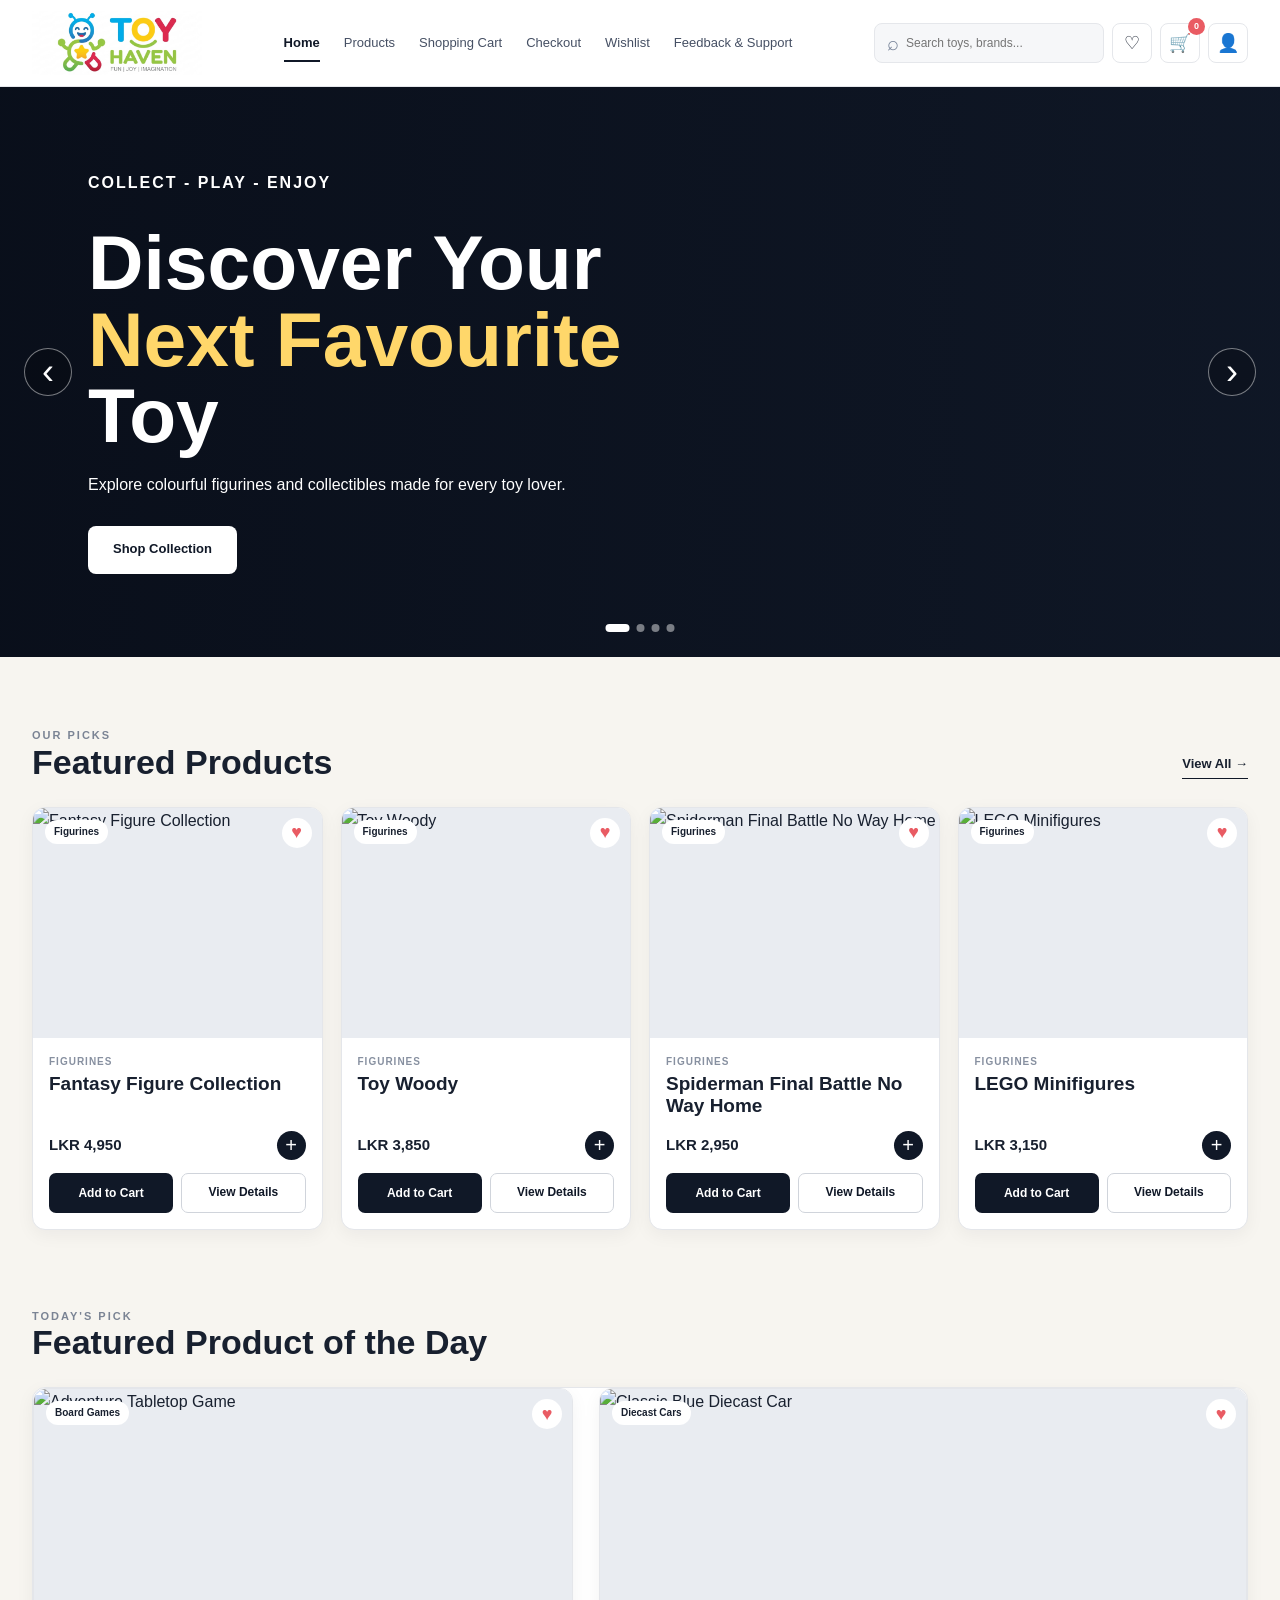
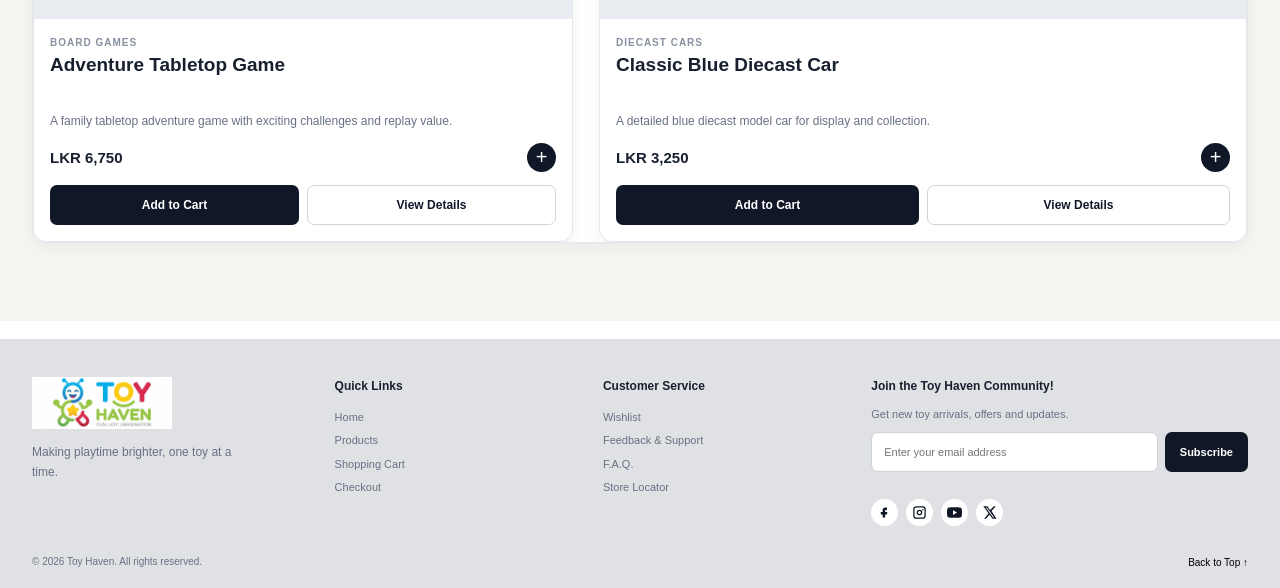
==== index.html @ ca51f2b0 "Add files via upload" ====
<!DOCTYPE html>
<html lang="en">
<head>
    <meta charset="UTF-8">
    <meta name="viewport" content="width=device-width, initial-scale=1.0">
    <meta name="description" content="Toy Haven is an online toy shop for figurines, toys, board games and diecast model cars.">
    <title>Toy Haven - Home</title>
    <link rel="stylesheet" href="CSS/web.css">
</head>
<body>
    <header class="navbar">
        <section class="nav-container">
            <a href="index.html" class="logo" aria-label="Toy Haven Home">
                <img src="Image/Logo.png" alt="Toy Haven logo">
            </a>

            <nav class="nav-menu" id="navMenu" aria-label="Main navigation">
                <a href="index.html" class="active">Home</a>
                <a href="html/products.html">Products</a>
                <a href="html/cart.html">Shopping Cart</a>
                <a href="html/checkout.html">Checkout</a>
                <a href="html/wishlist.html">Wishlist</a>
                <a href="html/feedback.html">Feedback &amp; Support</a>
            </nav>

            <section class="nav-actions">
                <section class="search-box">
                    <span class="search-icon" aria-hidden="true">&#8981;</span>
                    <input type="search" id="siteSearch" placeholder="Search toys, brands..." aria-label="Search toys">
                </section>

                <a href="html/wishlist.html" class="icon-button" aria-label="Wishlist">&#9825;</a>

                <a href="html/cart.html" class="icon-button cart-button" aria-label="Shopping Cart">
                    <span aria-hidden="true">&#128722;</span>
                    <span class="cart-badge" id="cartBadge">0</span>
                </a>

                <button class="icon-button user-button" type="button" aria-label="Login">
                    <span aria-hidden="true">&#128100;</span>
                </button>
            </section>

            <button class="hamburger" id="hamburger" type="button" aria-label="Open navigation menu" aria-expanded="false">
                <span></span>
                <span></span>
                <span></span>
            </button>
        </section>
    </header>

    <main>
        <section class="hero" id="hero" aria-label="Toy Haven promotional banners">
            <section class="hero-slide active-slide" style="background-image: url('https://images.unsplash.com/photo-1722498256995-fcc480892dfd?auto=format&fit=crop&w=1800&q=85');">
                <section class="hero-overlay"></section>
                <section class="hero-content">
                    <p class="eyebrow">COLLECT - PLAY - ENJOY</p>
                    <h1>Discover Your <br><span>Next Favourite</span> Toy</h1>
                    <p>Explore colourful figurines and collectibles made for every toy lover.</p>
                    <a href="html/products.html" class="hero-button">Shop Collection</a>
                </section>
            </section>

            <section class="hero-slide" style="background-image: url('https://images.unsplash.com/photo-1676651471150-0e3a5f8de05e?auto=format&fit=crop&w=1800&q=85');">
                <section class="hero-overlay"></section>
                <section class="hero-content">
                    <p class="eyebrow">GAME NIGHT IS ON</p>
                    <h1>Bring Everyone <br><span>To The Table</span></h1>
                    <p>Find board games for family evenings, friends and unforgettable challenges.</p>
                    <a href="html/products.html" class="hero-button">Explore Games</a>
                </section>
            </section>

            <section class="hero-slide" style="background-image: url('https://images.unsplash.com/photo-1579175374145-5760e2046318?auto=format&fit=crop&w=1800&q=85');">
                <section class="hero-overlay"></section>
                <section class="hero-content">
                    <p class="eyebrow">COLLECTOR'S CORNER</p>
                    <h1>Small Cars. <br><span>Big Passion.</span></h1>
                    <p>Discover detailed diecast cars and models for your collection.</p>
                    <a href="html/products.html" class="hero-button">View Diecast</a>
                </section>
            </section>

            <section class="hero-slide" style="background-image: url('https://m.media-amazon.com/images/I/91TQYy0uhdL._AC_UF894,1000_QL80_.jpg');">
                <section class="hero-overlay"></section>
                <section class="hero-content">
                    <p class="eyebrow">FUN FOR EVERYONE</p>
                    <h1>Play More. <br><span>Smile More.</span></h1>
                    <p>From playful characters to exciting collectibles, there is something for everyone.</p>
                    <a href="html/products.html" class="hero-button">Start Shopping</a>
                </section>
            </section>

            <button class="slider-arrow prev" id="prevSlide" type="button" aria-label="Previous banner">&lsaquo;</button>
            <button class="slider-arrow next" id="nextSlide" type="button" aria-label="Next banner">&rsaquo;</button>

            <section class="slider-dots" aria-label="Choose promotional banner">
                <button class="dot active-dot" type="button" data-slide="0" aria-label="Banner 1"></button>
                <button class="dot" type="button" data-slide="1" aria-label="Banner 2"></button>
                <button class="dot" type="button" data-slide="2" aria-label="Banner 3"></button>
                <button class="dot" type="button" data-slide="3" aria-label="Banner 4"></button>
            </section>
        </section>

        <section class="featured-section">
            <section class="section-heading">
                <section>
                    <p class="section-label">OUR PICKS</p>
                    <h2>Featured Products</h2>
                </section>
                <a href="html/products.html" class="view-all">View All &rarr;</a>
            </section>

            <section class="product-grid" id="featuredProducts" aria-label="Featured products"></section>
        </section>

        <section class="featured-section featured-day-section">
            <section class="section-heading">
                <section>
                    <p class="section-label">TODAY'S PICK</p>
                    <h2>Featured Product of the Day</h2>
                </section>
            </section>

            <article class="featured-day" id="featuredProductOfDay"></article>
        </section>
    </main>

    <footer class="footer">
        <section class="footer-main">
            <section class="footer-brand">
                <a href="index.html" class="logo footer-logo" aria-label="Toy Haven Home">
                    <img src="Image/Logo.png" alt="Toy Haven logo">
                </a>
                <p>Making playtime brighter, one toy at a time.</p>
            </section>

            <section class="footer-column">
                <h3>Quick Links</h3>
                <a href="index.html">Home</a>
                <a href="html/products.html">Products</a>
                <a href="html/cart.html">Shopping Cart</a>
                <a href="html/checkout.html">Checkout</a>
            </section>

            <section class="footer-column">
                <h3>Customer Service</h3>
                <a href="html/wishlist.html">Wishlist</a>
                <a href="html/feedback.html">Feedback &amp; Support</a>
                <a href="html/feedback.html#faq">F.A.Q.</a>
                <a href="html/feedback.html">Store Locator</a>
            </section>

            <section class="newsletter">
                <h3>Join the Toy Haven Community!</h3>
                <p>Get new toy arrivals, offers and updates.</p>
                <form id="newsletterForm">
                    <label for="newsletterEmail" class="sr-only">Email Address</label>
                    <input type="email" id="newsletterEmail" placeholder="Enter your email address" required>
                    <button type="submit">Subscribe</button>
                </form>
                <p id="newsletterMessage" class="newsletter-message"></p>
                <section class="socials" aria-label="Social media links">
    <a href="https://www.facebook.com/" target="_blank" rel="noopener noreferrer" aria-label="Facebook">
        <svg viewBox="0 0 24 24" aria-hidden="true"><path d="M13.5 8H16V4h-2.5C10.46 4 9 5.62 9 8.64V11H6v4h3v5h4v-5h3l.5-4H13v-2.1c0-.63.17-.9.5-.9Z"/></svg>
    </a>
    <a href="https://www.instagram.com/" target="_blank" rel="noopener noreferrer" aria-label="Instagram">
        <svg viewBox="0 0 24 24" aria-hidden="true"><path d="M7 2h10a5 5 0 0 1 5 5v10a5 5 0 0 1-5 5H7a5 5 0 0 1-5-5V7a5 5 0 0 1 5-5Zm0 2a3 3 0 0 0-3 3v10a3 3 0 0 0 3 3h10a3 3 0 0 0 3-3V7a3 3 0 0 0-3-3H7Zm5 3.5A4.5 4.5 0 1 1 7.5 12 4.5 4.5 0 0 1 12 7.5Zm0 2A2.5 2.5 0 1 0 14.5 12 2.5 2.5 0 0 0 12 9.5ZM17.5 6.25a1.25 1.25 0 1 1-1.25 1.25 1.25 1.25 0 0 1 1.25-1.25Z"/></svg>
    </a>
    <a href="https://www.youtube.com/" target="_blank" rel="noopener noreferrer" aria-label="YouTube">
        <svg viewBox="0 0 24 24" aria-hidden="true"><path d="M23.5 6.2a3 3 0 0 0-2.1-2.1C19.5 3.6 12 3.6 12 3.6s-7.5 0-9.4.5A3 3 0 0 0 .5 6.2 31 31 0 0 0 0 12a31 31 0 0 0 .5 5.8 3 3 0 0 0 2.1 2.1c1.9.5 9.4.5 9.4.5s7.5 0 9.4-.5a3 3 0 0 0 2.1-2.1A31 31 0 0 0 24 12a31 31 0 0 0-.5-5.8ZM9.6 15.8V8.2l6.4 3.8-6.4 3.8Z"/></svg>
    </a>
    <a href="https://x.com/" target="_blank" rel="noopener noreferrer" aria-label="X">
        <svg viewBox="0 0 24 24" aria-hidden="true"><path d="M18.9 2H22l-6.77 7.74L23.2 22h-6.25l-4.9-6.42L6.43 22H3.3l7.24-8.28L2.2 2h6.4l4.43 5.86L18.9 2Zm-1.1 17.8h1.73L7.74 4.08H5.88L17.8 19.8Z"/></svg>
    </a>
</section>
            </section>
        </section>

        <section class="footer-bottom">
            <p>&copy; 2026 Toy Haven. All rights reserved.</p>
            <button id="backToTop" type="button">Back to Top &uarr;</button>
        </section>
    </footer>

    <script src="JS/web.js"></script>
</body>
</html>
---- CSS/web.css ----
/*Basic Settings*/

* {
    margin: 0;
    padding: 0;
    box-sizing: border-box;
}

html {
    scroll-behavior: smooth;
}

body {
    font-family: Arial, Helvetica, sans-serif;
    color: #18202f;
    background: #f7f5f0;
    line-height: 1.6;
}

a {
    text-decoration: none;
    color: inherit;
}

button,
input,
textarea,
select {
    font-family: inherit;
}

button {
    cursor: pointer;
}

img {
    max-width: 100%;
}

[hidden] {
    display: none !important;
}

/* Navigation */

.navbar {
    position: sticky;
    top: 0;
    z-index: 1000;
    background: white;
    border-bottom: 1px solid #e5e7eb;
}

.nav-container {
    max-width: 1380px;
    min-height: 86px;
    margin: auto;
    padding: 0 32px;
    display: flex;
    align-items: center;
    gap: 28px;
}

/* Logo  */

.logo {
    width: 170px;
    height: 64px;
    border: none;
    border-radius: 0;
    display: flex;
    justify-content: center;
    align-items: center;
    flex-shrink: 0;
    overflow: hidden;
    background: white;
    transition: 0.3s;
}

.logo:hover {
    transform: scale(1.05);
}

.logo img {
    width: 160%;
    height: 160%;
    object-fit: contain;
    transform: scale(1.18);
}

/* Navigation menu */

.nav-menu {
    display: flex;
    align-items: center;
    justify-content: center;
    gap: 24px;
    flex: 1;
}

.nav-menu a {
    position: relative;
    font-size: 13px;
    color: #465064;
    padding: 31px 0;
    white-space: nowrap;
}

.nav-menu a::after {
    content: "";
    position: absolute;
    left: 0;
    right: 0;
    bottom: 22px;
    height: 2px;
    background: #101827;
    transform: scaleX(0);
    transition: 0.25s;
}

.nav-menu a:hover,
.nav-menu a.active {
    color: #101827;
    font-weight: bold;
}

.nav-menu a:hover::after,
.nav-menu a.active::after {
    transform: scaleX(1);
}

/* navigation actions*/

.nav-actions {
    display: flex;
    align-items: center;
    gap: 8px;
}

.search-box {
    width: 230px;
    height: 40px;
    display: flex;
    align-items: center;
    gap: 7px;
    padding: 0 12px;
    border: 1px solid #e5e7eb;
    border-radius: 8px;
    background: #f6f7f9;
}

.search-icon {
    font-size: 20px;
    color: #748096;
}

.search-box input {
    width: 100%;
    border: none;
    outline: none;
    background: transparent;
    font-size: 12px;
}

.icon-button {
    position: relative;
    width: 40px;
    height: 40px;
    border: 1px solid #e5e7eb;
    border-radius: 8px;
    background: white;
    display: grid;
    place-items: center;
    cursor: pointer;
    transition: 0.25s;
    font-size: 18px;
}

.icon-button:hover {
    background: #101827;
    color: white;
    transform: translateY(-2px);
}

.cart-badge {
    position: absolute;
    top: -6px;
    right: -6px;
    min-width: 17px;
    height: 17px;
    display: grid;
    place-items: center;
    border-radius: 50%;
    background: #e95b63;
    color: white;
    font-size: 9px;
    font-weight: bold;
}

/* hamburger */

.hamburger {
    display: none;
    border: none;
    background: transparent;
    width: 42px;
    height: 42px;
    cursor: pointer;
}

.hamburger span {
    display: block;
    width: 25px;
    height: 2px;
    background: #101827;
    margin: 5px auto;
    transition: 0.3s;
}

/* hero */

.hero {
    position: relative;
    height: 570px;
    overflow: hidden;
    background: #101827;
}

.hero-slide {
    position: absolute;
    inset: 0;
    background-size: cover;
    background-position: center;
    opacity: 0;
    visibility: hidden;
    transform: scale(1.04);
    transition: opacity 0.8s ease, transform 5s ease;
}

.hero-slide.active-slide {
    opacity: 1;
    visibility: visible;
    transform: scale(1);
}

.hero-overlay {
    position: absolute;
    inset: 0;
    background: linear-gradient(90deg, rgba(8, 13, 24, 0.82), rgba(8, 13, 24, 0.45), rgba(8, 13, 24, 0.10));
}

.hero-content {
    position: relative;
    z-index: 2;
    max-width: 1380px;
    height: 100%;
    margin: auto;
    padding: 90px 88px;
    display: flex;
    flex-direction: column;
    justify-content: center;
    align-items: flex-start;
    color: white;
}

.eyebrow {
    font-size: 12px;
    font-weight: bold;
    letter-spacing: 2px;
    margin-bottom: 10px;
}

.hero h1 {
    font-size: clamp(44px, 6vw, 78px);
    line-height: 1;
    max-width: 650px;
    margin-bottom: 18px;
}

.hero h1 span {
    color: #ffd76a;
}

.hero-content > p {
    max-width: 500px;
    font-size: 16px;
    margin-bottom: 28px;
}

.hero-button {
    display: inline-flex;
    align-items: center;
    justify-content: center;
    min-height: 48px;
    padding: 0 25px;
    border-radius: 8px;
    background: white;
    color: #101827;
    font-size: 13px;
    font-weight: bold;
    transition: 0.25s;
}

.hero-button:hover {
    background: #ffd76a;
    transform: translateY(-3px);
}

.slider-arrow {
    position: absolute;
    top: 50%;
    z-index: 5;
    transform: translateY(-50%);
    width: 48px;
    height: 48px;
    border: 1px solid rgba(255,255,255,0.45);
    border-radius: 50%;
    background: rgba(0,0,0,0.18);
    color: white;
    font-size: 36px;
    cursor: pointer;
    transition: 0.25s;
}

.slider-arrow:hover {
    background: white;
    color: #101827;
}

.slider-arrow.prev {
    left: 24px;
}

.slider-arrow.next {
    right: 24px;
}

.slider-dots {
    position: absolute;
    z-index: 6;
    bottom: 25px;
    left: 50%;
    transform: translateX(-50%);
    display: flex;
    gap: 7px;
}

.dot {
    width: 8px;
    height: 8px;
    border: none;
    border-radius: 50%;
    background: rgba(255,255,255,0.45);
    cursor: pointer;
    transition: 0.25s;
}

.dot.active-dot {
    width: 24px;
    border-radius: 10px;
    background: white;
}

/* Shared Sections */

.featured-section,
.page-main {
    max-width: 1380px;
    margin: auto;
    padding: 70px 32px 78px;
}

.section-heading,
.products-toolbar {
    display: flex;
    justify-content: space-between;
    align-items: end;
    gap: 18px;
    margin-bottom: 28px;
}

.section-label {
    font-size: 11px;
    font-weight: bold;
    letter-spacing: 2px;
    color: #7b8494;
    text-transform: uppercase;
}

.section-heading h2,
.page-heading h1 {
    font-size: 34px;
    line-height: 1;
}

.page-heading {
    margin-bottom: 28px;
}

.page-heading p:last-child {
    max-width: 650px;
    color: #687184;
    font-size: 14px;
    margin-top: 10px;
}

.view-all {
    font-size: 13px;
    font-weight: 600;
    border-bottom: 1px solid #101827;
    padding-bottom: 3px;
}

/* Product Boxes */

.product-grid {
    display: grid;
    grid-template-columns: repeat(4, 1fr);
    grid-auto-rows: 1fr;
    align-items: stretch;
    gap: 18px;
}

.product-card {
    background: white;
    border: 1px solid #e4e6ea;
    border-radius: 13px;
    overflow: hidden;
    box-shadow: 0 5px 18px rgba(16,24,39,0.05);
    transition: 0.25s;
    height: 100%;
    display: flex;
    flex-direction: column;
}

.product-card:hover {
    transform: translateY(-6px);
    box-shadow: 0 12px 35px rgba(16,24,39,0.10);
}

.product-image {
    position: relative;
    height: 230px;
    overflow: hidden;
    background: #e9ecf1;
}

.product-image img {
    width: 100%;
    height: 100%;
    object-fit: cover;
    display: block;
    transition: 0.45s;
}

.product-card:hover img {
    transform: scale(1.07);
}

.product-tag {
    position: absolute;
    top: 12px;
    left: 12px;
    padding: 4px 9px;
    border-radius: 20px;
    background: white;
    font-size: 10px;
    font-weight: bold;
}

.wishlist-card-button {
    position: absolute;
    top: 10px;
    right: 10px;
    width: 30px;
    height: 30px;
    border: none;
    border-radius: 50%;
    background: white;
    color: #e95b63;
    font-size: 18px;
}

.product-tag.new {
    background: #9ed7ef;
}

.product-tag.sale {
    background: #f4a7bb;
}

.product-info {
    padding: 16px;
    flex: 1;
    display: flex;
    flex-direction: column;
}

.product-category {
    font-size: 10px;
    color: #8790a0;
    text-transform: uppercase;
    letter-spacing: 1px;
    font-weight: bold;
}

.product-info h3 {
    font-size: 19px;
    line-height: 1.2;
    margin: 3px 0 12px;
    min-height: 46px;
}

.product-description {
    color: #687184;
    flex: 1;
    font-size: 12px;
    margin-bottom: 12px;
}

.product-bottom {
    display: flex;
    justify-content: space-between;
    align-items: center;
    margin-top: auto;
    margin-bottom: 13px;
}

.price {
    font-size: 15px;
    font-weight: bold;
}

.quick-add {
    width: 29px;
    height: 29px;
    border: none;
    border-radius: 50%;
    background: #101827;
    color: white;
    cursor: pointer;
    font-size: 20px;
    transition: 0.25s;
}

.quick-add:hover {
    background: #ffd76a;
    color: #101827;
    transform: rotate(90deg);
}

.shop-button,
.secondary-button {
    width: 100%;
    min-height: 40px;
    display: grid;
    place-items: center;
    border-radius: 7px;
    border: none;
    background: #101827;
    color: white;
    font-size: 12px;
    font-weight: 600;
    transition: 0.25s;
}

.shop-button:hover,
.secondary-button:hover {
    background: #182338;
    transform: translateY(-1px);
}

.secondary-button {
    background: white;
    color: #101827;
    border: 1px solid #d0d4db;
}

.secondary-button:hover {
    color: white;
}

.product-actions {
    display: grid;
    grid-template-columns: 1fr 1fr;
    gap: 8px;
}

/* Home Extras*/

.featured-day-section {
    padding-top: 0;
}

.featured-day {
    display: grid;
    grid-template-columns: 1fr 1.2fr;
    gap: 26px;
    align-items: center;
    background: white;
    border: 1px solid #e4e6ea;
    border-radius: 13px;
    overflow: hidden;
    box-shadow: 0 5px 18px rgba(16,24,39,0.05);
}

.featured-day img {
    width: 100%;
    height: 340px;
    object-fit: contain;
}

.featured-day-content {
    padding: 28px;
}

.featured-day-content h3 {
    font-size: 30px;
    line-height: 1.1;
    margin: 5px 0 12px;
}

/*Product page*/

.shop-layout {
    display: grid;
    grid-template-columns: 250px 1fr;
    gap: 24px;
}

.filter-panel,
.cart-summary,
.collection-summary,
.form-panel,
.support-card,
.faq-panel,
.order-review,
.checkout-success {
    background: white;
    border: 1px solid #e4e6ea;
    border-radius: 13px;
    padding: 20px;
    box-shadow: 0 5px 18px rgba(16,24,39,0.05);
}

.filter-panel {
    align-self: start;
    position: sticky;
    top: 110px;
}

.filter-panel h2,
.cart-summary h2,
.collection-summary h2,
.form-panel h2,
.support-card h2,
.faq-panel h2,
.order-review h2 {
    font-size: 17px;
    margin-bottom: 14px;
}

.filter-panel label {
    display: flex;
    align-items: center;
    gap: 8px;
    padding: 9px 0;
    color: #465064;
    font-size: 13px;
}

.products-toolbar input,
.form-panel input,
.form-panel textarea,
.card-details input,
.wishlist-status {
    width: 100%;
    border: 1px solid #d0d4db;
    border-radius: 7px;
    padding: 11px 12px;
    outline: none;
    background: white;
    font-size: 13px;
}

.products-toolbar input {
    max-width: 320px;
}

.products-toolbar input:focus,
.form-panel input:focus,
.form-panel textarea:focus,
.card-details input:focus,
.wishlist-status:focus {
    border-color: #101827;
}

.empty-message {
    color: #687184;
    background: white;
    border: 1px solid #e4e6ea;
    border-radius: 13px;
    padding: 22px;
    text-align: center;
}

.temporary-message {
    position: fixed;
    right: 22px;
    bottom: 22px;
    z-index: 3000;
    max-width: 290px;
    padding: 12px 16px;
    border-radius: 8px;
    background: #101827;
    color: white;
    font-size: 13px;
    font-weight: bold;
    box-shadow: 0 12px 35px rgba(16,24,39,0.18);
    opacity: 0;
    pointer-events: none;
    transform: translateY(12px);
    transition: 0.25s;
}

.temporary-message.show {
    opacity: 1;
    transform: translateY(0);
}

/*Modal*/

.product-modal {
    position: fixed;
    inset: 0;
    z-index: 2000;
    display: grid;
    place-items: center;
    padding: 20px;
    background: rgba(16, 24, 39, 0.62);
}

.product-modal[hidden] {
    display: none !important;
}

.modal-content {
    position: relative;
    max-width: 850px;
    width: 100%;
    background: white;
    border-radius: 13px;
    overflow: hidden;
    animation: modalIn 0.25s ease;
}

.modal-close {
    position: absolute;
    top: 12px;
    right: 12px;
    z-index: 2;
    width: 34px;
    height: 34px;
    border: none;
    border-radius: 50%;
    background: #101827;
    color: white;
    font-size: 22px;
}

.modal-product {
    display: grid;
    grid-template-columns: 1fr 1fr;
}

.modal-product img {
    width: 100%;
    height: 100%;
    min-height: 380px;
    object-fit: contain;
}

.modal-product-info {
    padding: 34px;
}

@keyframes modalIn {
    from {
        opacity: 0;
        transform: translateY(18px);
    }

    to {
        opacity: 1;
        transform: translateY(0);
    }
}

/*Cart*/

.cart-layout {
    display: grid;
    grid-template-columns: 1fr 300px;
    gap: 24px;
    align-items: start;
}

.cart-items-panel {
    background: white;
    border: 1px solid #e4e6ea;
    border-radius: 13px;
    padding: 20px;
    box-shadow: 0 5px 18px rgba(16,24,39,0.05);
}

.cart-table-head,
.cart-item {
    display: grid;
    grid-template-columns: 2fr 0.8fr 1fr 0.8fr 0.6fr;
    gap: 12px;
    align-items: center;
}

.cart-table-head {
    color: #687184;
    font-size: 11px;
    font-weight: bold;
    text-transform: uppercase;
    border-bottom: 1px solid #e5e7eb;
    padding-bottom: 12px;
}

.cart-item {
    padding: 14px 0;
    border-bottom: 1px solid #f0f1f3;
}

.cart-product {
    display: flex;
    gap: 12px;
    align-items: center;
}

.cart-product img {
    width: 64px;
    height: 64px;
    border-radius: 8px;
    object-fit: contain;
}

.quantity-control {
    display: inline-flex;
    align-items: center;
    border: 1px solid #d0d4db;
    border-radius: 7px;
    overflow: hidden;
}

.quantity-control button {
    width: 30px;
    height: 30px;
    border: none;
    background: #f6f7f9;
}

.quantity-control span {
    min-width: 34px;
    text-align: center;
    font-weight: bold;
    font-size: 12px;
}

.remove-button {
    border: none;
    background: #f6f7f9;
    border-radius: 7px;
    width: 34px;
    height: 34px;
}

.cart-summary p,
.collection-summary p {
    display: flex;
    justify-content: space-between;
    color: #687184;
    font-size: 13px;
    padding: 8px 0;
}

.summary-total {
    border-top: 1px dashed #d0d4db;
    margin-top: 8px;
    padding-top: 14px !important;
    color: #101827 !important;
}

.cart-summary .secondary-button,
.cart-summary .checkout-link,
.collection-summary .secondary-button {
    margin-top: 10px;
}

.continue-link {
    display: inline-block;
    margin-top: 18px;
    font-size: 13px;
    font-weight: bold;
}

/*Checkout*/

.checkout-grid {
    display: grid;
    grid-template-columns: 1fr 1fr;
    gap: 24px;
}

.form-panel label {
    display: block;
    margin: 12px 0 6px;
    font-size: 12px;
    font-weight: bold;
    color: #465064;
}

.radio-row {
    display: flex !important;
    align-items: center;
    gap: 8px;
    font-weight: normal !important;
}

.radio-row input {
    width: auto;
}

.card-details {
    margin-top: 10px;
}

.error-message {
    min-height: 18px;
    color: #e95b63;
    font-size: 11px;
}

.success-message {
    color: #18794e;
    font-size: 13px;
    margin-top: 12px;
}

.order-review,
.checkout-success {
    margin-top: 24px;
}

.checkout-item {
    display: flex;
    justify-content: space-between;
    gap: 16px;
    padding: 10px 0;
    border-bottom: 1px solid #f0f1f3;
    font-size: 13px;
}

.checkout-success {
    text-align: center;
    animation: successPulse 0.5s ease;
}

.checkout-success h2 {
    color: #18794e;
}

@keyframes successPulse {
    0% {
        transform: scale(0.96);
        opacity: 0;
    }

    100% {
        transform: scale(1);
        opacity: 1;
    }
}

/* Wishlist */

.wishlist-tabs {
    display: flex;
    flex-wrap: wrap;
    gap: 10px;
    margin-bottom: 18px;
}

.wishlist-tabs button {
    border: 1px solid #d0d4db;
    border-radius: 7px;
    background: white;
    padding: 9px 14px;
    color: #465064;
    font-size: 12px;
    font-weight: bold;
}

.wishlist-tabs button.active,
.wishlist-tabs button:hover {
    background: #101827;
    color: white;
}

.wishlist-layout {
    display: grid;
    grid-template-columns: 1fr 300px;
    gap: 24px;
}

.wishlist-status {
    margin-top: 10px;
}

/*Feedback*/

.support-layout {
    display: grid;
    grid-template-columns: 1fr 1fr 1.05fr;
    gap: 24px;
    align-items: start;
}

.support-info {
    display: grid;
    gap: 18px;
}

.support-card p {
    color: #687184;
    font-size: 13px;
    margin-top: 6px;
}

.faq-item {
    border-bottom: 1px solid #e5e7eb;
}

.faq-question {
    width: 100%;
    border: none;
    background: white;
    padding: 15px 0;
    text-align: left;
    font-weight: bold;
    color: #101827;
}

.faq-question::after {
    content: "+";
    float: right;
}

.faq-item.open .faq-question::after {
    content: "-";
}

.faq-answer {
    display: none;
    color: #687184;
    font-size: 13px;
    padding-bottom: 15px;
}

.faq-item.open .faq-answer {
    display: block;
}

/*Footer*/

.footer {
    background: #dfe1e4;
    border-top: 18px solid white;
}

.footer-main {
    max-width: 1380px;
    margin: auto;
    padding: 38px 32px 28px;
    display: grid;
    grid-template-columns: 1.15fr 1fr 1fr 1.65fr;
    gap: 40px;
}

.footer-brand p {
    max-width: 220px;
    color: #687184;
    font-size: 12px;
    margin-top: 14px;
}

.footer-logo {
    width: 140px;
    height: 52px;
}

.footer-column {
    display: flex;
    flex-direction: column;
}

.footer-column h3,
.newsletter h3 {
    font-size: 12px;
    margin-bottom: 9px;
}

.footer-column a {
    color: #687184;
    font-size: 11px;
    margin: 3px 0;
    transition: 0.2s;
}

.footer-column a:hover {
    color: #101827;
}

.newsletter p {
    color: #687184;
    font-size: 11px;
    margin-bottom: 9px;
}

#newsletterForm {
    display: flex;
    gap: 7px;
}

#newsletterForm input {
    flex: 1;
    height: 40px;
    border: 1px solid #d0d4db;
    border-radius: 7px;
    padding: 0 12px;
    outline: none;
    background: white;
    font-size: 11px;
}

#newsletterForm input:focus {
    border-color: #101827;
}

#newsletterForm button {
    border: none;
    border-radius: 7px;
    padding: 0 15px;
    background: #101827;
    color: white;
    font-size: 11px;
    font-weight: 600;
    cursor: pointer;
}

#newsletterForm button:hover {
    background: #182338;
}

.newsletter-message {
    min-height: 18px;
}

.socials {
    display: flex;
    gap: 8px;
    margin-top: 8px;
}

.socials a {
    width: 27px;
    height: 27px;
    border-radius: 50%;
    background: white;
    display: grid;
    place-items: center;
    font-size: 11px;
    font-weight: bold;
    transition: 0.2s;
}

.socials a:hover {
    background: #101827;
    color: white;
    transform: translateY(-2px);
}

.footer-bottom {
    max-width: 1380px;
    margin: auto;
    padding: 0 32px 18px;
    display: flex;
    justify-content: space-between;
    align-items: center;
    font-size: 10px;
    color: #687184;
}

#backToTop {
    border: none;
    background: transparent;
    cursor: pointer;
    font-size: 10px;
}

#backToTop:hover {
    text-decoration: underline;
}

/*Accessibility*/

.sr-only {
    position: absolute;
    width: 1px;
    height: 1px;
    padding: 0;
    margin: -1px;
    overflow: hidden;
    clip: rect(0, 0, 0, 0);
    white-space: nowrap;
    border: 0;
}

/*Responsive Design*/


/*Interactive search*/
.search-box { position: relative; }
.search-results {
    position: absolute;
    top: calc(100% + 8px);
    left: 0;
    width: min(360px, 82vw);
    max-height: 390px;
    overflow-y: auto;
    background: #fff;
    border: 1px solid #e5e7eb;
    border-radius: 12px;
    box-shadow: 0 18px 45px rgba(16,24,39,.16);
    padding: 7px;
    z-index: 2500;
    display: none;
}
.search-results.show { display: block; }
.search-result-item {
    width: 100%;
    display: flex;
    align-items: center;
    gap: 10px;
    border: 0;
    background: transparent;
    padding: 9px;
    text-align: left;
    border-radius: 9px;
}
.search-result-item:hover { background: #f5f7fa; }
.search-result-item img { width: 44px; height: 44px; object-fit: cover; border-radius: 7px; }
.search-result-item span { display: grid; gap: 2px; min-width: 0; }
.search-result-item strong { font-size: 12px; white-space: nowrap; overflow: hidden; text-overflow: ellipsis; }
.search-result-item small { color: #748096; font-size: 10px; }
.search-no-results { padding: 14px; color: #748096; font-size: 12px; }

/*Product details and ratings*/
.product-card { cursor: pointer; }
.product-card:focus-visible { outline: 3px solid #a9b8d0; outline-offset: 3px; }
.modal-price { font-size: 25px; font-weight: 800; margin: 10px 0 14px; }
.modal-description { margin: 12px 0 20px; color: #556070; }
.modal-rating { display: flex; align-items: center; flex-wrap: wrap; gap: 7px; padding: 12px 0; border-top: 1px solid #edf0f3; border-bottom: 1px solid #edf0f3; }
.rating-label, .rating-value { font-size: 12px; color: #596477; }
.rating-stars { display: inline-flex; gap: 1px; }
.rating-star { border: 0; background: transparent; padding: 0 2px; color: #c7ccd4; font-size: 22px; line-height: 1; transition: .2s; }
.rating-star:hover, .rating-star.selected { color: #f4b400; transform: translateY(-1px); }

/*login*/
.login-modal {
    position: fixed; inset: 0; z-index: 3000; display: grid; place-items: center; padding: 20px;
    background: rgba(16,24,39,.62);
}
.login-modal[hidden] { display: none !important; }
.login-dialog { position: relative; width: min(430px, 100%); background: #fff; border-radius: 16px; padding: 34px; box-shadow: 0 25px 70px rgba(0,0,0,.22); animation: modalIn .25s ease; }
.login-dialog h2 { margin: 3px 0 5px; }
.login-dialog > p:not(.section-label):not(.login-success) { color: #687386; font-size: 13px; margin-bottom: 18px; }
.login-dialog label { display: block; font-size: 12px; font-weight: 700; margin-bottom: 6px; }
.login-dialog input { width: 100%; height: 44px; border: 1px solid #dfe3e8; border-radius: 8px; padding: 0 12px; outline: none; }
.login-dialog input:focus { border-color: #101827; }
.login-submit { width: 100%; margin-top: 7px; }
.login-icon { width: 48px; height: 48px; border-radius: 50%; background: #101827; color: #fff; display: grid; place-items: center; font-size: 25px; margin-bottom: 15px; }
.login-success { color: #18794e; font-size: 13px; font-weight: 700; margin-top: 12px; text-align: center; }
.modal-open { overflow: hidden; }

/*Social media icons*/
.socials a { background: #fff; color: #101827; }
.socials a svg { width: 15px; height: 15px; fill: currentColor; }
.socials a:hover { background: #101827; color: #fff; }

/*order success animation*/
.checkout-success { position: relative; overflow: hidden; padding: 26px; border: 1px solid #d9f0e3; border-radius: 16px; background: #f5fff9; }
.success-check { width: 72px; height: 72px; margin: 0 auto 14px; border-radius: 50%; display: grid; place-items: center; background: #18794e; color: #fff; font-size: 36px; font-weight: 800; animation: successPop .55s cubic-bezier(.2,1.4,.4,1); }
.checkout-success::before, .checkout-success::after { content: ""; position: absolute; width: 10px; height: 10px; border-radius: 50%; background: #4bbf86; opacity: 0; animation: confetti 1.2s ease-out .15s forwards; }
.checkout-success::before { left: 18%; top: 22%; }
.checkout-success::after { right: 18%; top: 28%; animation-delay: .3s; }
@keyframes successPop { 0% { transform: scale(.2); opacity: 0; } 70% { transform: scale(1.12); } 100% { transform: scale(1); opacity: 1; } }
@keyframes confetti { 0% { opacity: 0; transform: translateY(15px) scale(.4); } 35% { opacity: 1; } 100% { opacity: 0; transform: translateY(-48px) scale(1.2); } }

@media (max-width: 1150px) {
    .nav-menu {
        gap: 14px;
    }

    .nav-menu a {
        font-size: 11px;
    }

    .search-box {
        width: 180px;
    }

    .product-grid {
        grid-template-columns: repeat(2, 1fr);
    }

    .shop-layout,
    .cart-layout,
    .wishlist-layout,
    .support-layout {
        grid-template-columns: 1fr;
    }

    .filter-panel {
        position: static;
    }

    .footer-main {
        grid-template-columns: repeat(2, 1fr);
    }
}

@media (max-width: 850px) {
    .nav-container {
        min-height: 72px;
        padding: 0 20px;
    }

    .logo {
        width: 120px;
        height: 54px;
    }

    .hamburger {
        display: block;
        order: 3;
    }

    .nav-menu {
        position: absolute;
        top: 72px;
        left: 0;
        right: 0;
        display: flex;
        flex-direction: column;
        align-items: stretch;
        gap: 0;
        background: white;
        max-height: 0;
        overflow: hidden;
        opacity: 0;
        transition: max-height 0.35s ease, opacity 0.25s ease;
    }

    .nav-menu.open {
        max-height: 450px;
        opacity: 1;
    }

    .nav-menu a {
        padding: 14px 25px;
        border-bottom: 1px solid #f0f1f3;
    }

    .nav-menu a::after {
        display: none;
    }

    .hamburger.active span:nth-child(1) {
        transform: translateY(7px) rotate(45deg);
    }

    .hamburger.active span:nth-child(2) {
        opacity: 0;
    }

    .hamburger.active span:nth-child(3) {
        transform: translateY(-7px) rotate(-45deg);
    }

    .hero {
        min-height: 550px;
    }

    .checkout-grid,
    .featured-day,
    .modal-product {
        grid-template-columns: 1fr;
    }

    .modal-product img {
        min-height: 260px;
    }

    .cart-table-head {
        display: none;
    }

    .cart-item {
        grid-template-columns: 1fr;
        gap: 8px;
    }
}

@media (max-width: 620px) {
    .nav-container {
        padding: 0 15px;
    }

    .search-box {
        display: none;
    }

    .icon-button {
        width: 35px;
        height: 35px;
    }

    .hero {
        height: 75vh;
        min-height: 570px;
    }

    .hero-content {
        padding: 65px 58px;
    }

    .hero h1 {
        font-size: 49px;
    }

    .hero-content > p {
        font-size: 14px;
    }

    .slider-arrow {
        width: 38px;
        height: 38px;
        font-size: 29px;
    }

    .slider-arrow.prev {
        left: 12px;
    }

    .slider-arrow.next {
        right: 12px;
    }

    .featured-section,
    .page-main {
        padding: 48px 15px 55px;
    }

    .section-heading {
        align-items: flex-start;
        flex-direction: column;
    }

    .section-heading h2,
    .page-heading h1 {
        font-size: 29px;
    }

    .product-grid {
        grid-template-columns: 1fr;
    }

    .product-image {
        height: 260px;
    }

    .products-toolbar {
        flex-direction: column;
        align-items: stretch;
    }

    .products-toolbar input {
        max-width: none;
    }

    .product-actions {
        grid-template-columns: 1fr;
    }

    .footer-main {
        grid-template-columns: 1fr 1fr;
        gap: 28px 18px;
        padding: 32px 20px 25px;
    }

    .newsletter {
        grid-column: 1 / -1;
    }

    .footer-bottom {
        padding: 0 20px 18px;
    }
}

@media (max-width: 410px) {
    .footer-main {
        grid-template-columns: 1fr;
    }

    .newsletter {
        grid-column: auto;
    }

    #newsletterForm {
        flex-direction: column;
    }

    .footer-bottom {
        flex-direction: column;
        align-items: flex-start;
        gap: 8px;
    }
}
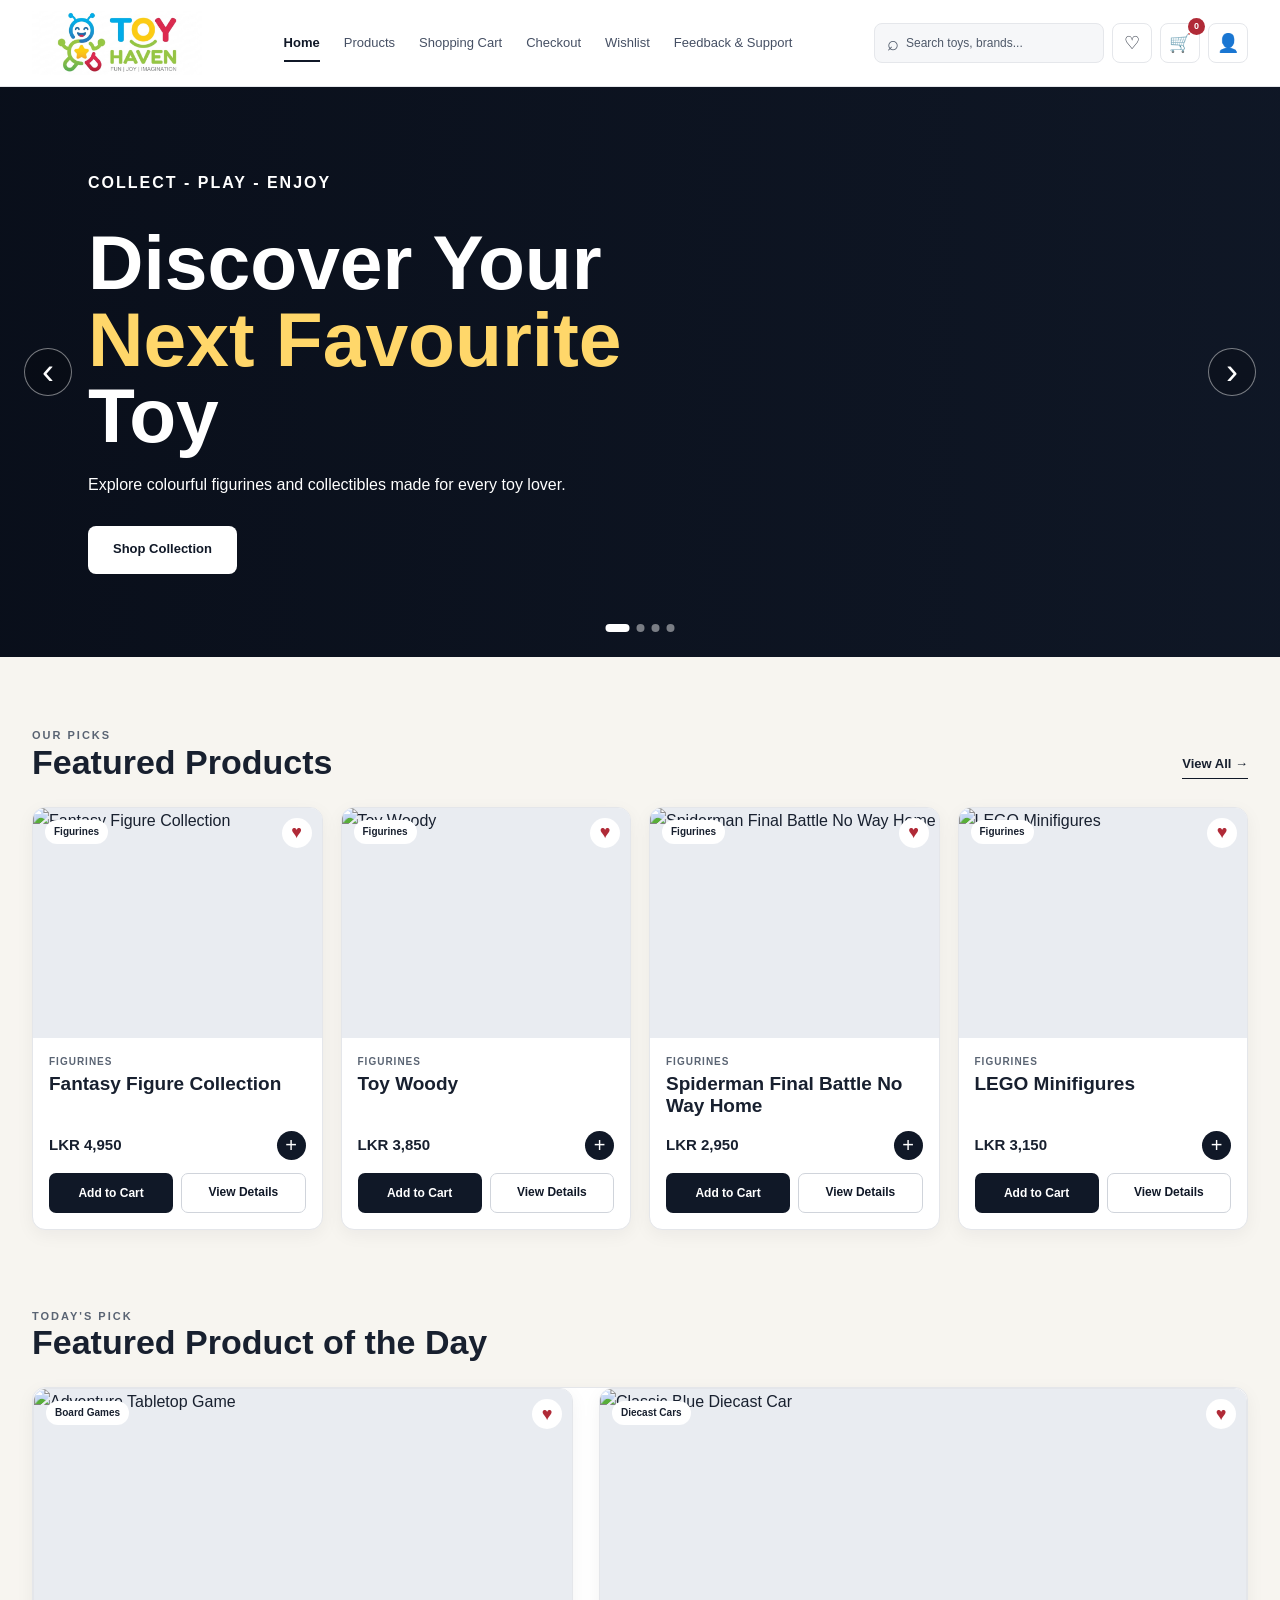
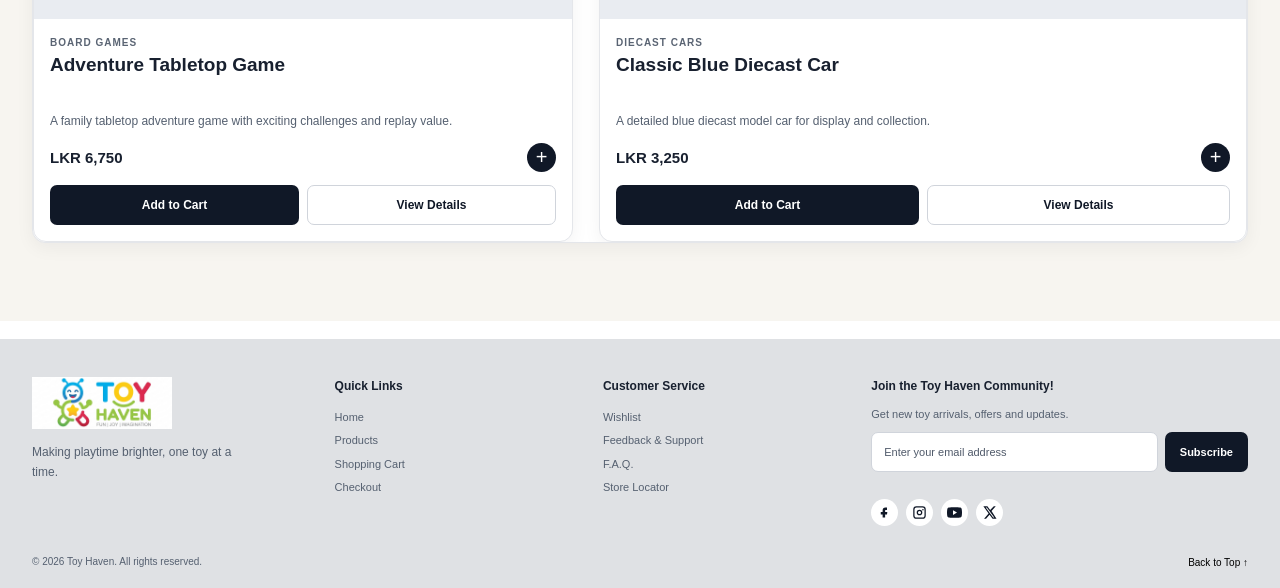
==== commit cb34f501: "Add files via upload" ====
--- a/index.html
+++ b/index.html
@@ -5,6 +5,18 @@
     <meta name="viewport" content="width=device-width, initial-scale=1.0">
     <meta name="description" content="Toy Haven is an online toy shop for figurines, toys, board games and diecast model cars.">
     <title>Toy Haven - Home</title>
+
+    <!-- Website Favicon -->
+
+    <link rel="apple-touch-icon" sizes="180x180" href="favicon/apple-touch-icon.png">
+
+    <link rel="icon" type="image/png" sizes="32x32" href="favicon/favicon-32x32.png">
+
+    <link rel="icon" type="image/png" sizes="16x16" href="favicon/favicon-16x16.png">
+
+    <link rel="manifest" href="favicon/site.webmanifest">
+
+
     <link rel="stylesheet" href="CSS/web.css">
 </head>
 <body>
--- a/CSS/web.css
+++ b/CSS/web.css
@@ -151,7 +151,7 @@
 
 .search-icon {
     font-size: 20px;
-    color: #748096;
+    color: #4f5969;
 }
 
 .search-box input {
@@ -191,7 +191,7 @@
     display: grid;
     place-items: center;
     border-radius: 50%;
-    background: #e95b63;
+    background: #b02a37;
     color: white;
     font-size: 9px;
     font-weight: bold;
@@ -270,14 +270,16 @@
     margin-bottom: 10px;
 }
 
-.hero h1 {
+.hero h1,
+.hero h2 {
     font-size: clamp(44px, 6vw, 78px);
     line-height: 1;
     max-width: 650px;
     margin-bottom: 18px;
 }
 
-.hero h1 span {
+.hero h1 span,
+.hero h2 span {
     color: #ffd76a;
 }
 
@@ -383,7 +385,7 @@
     font-size: 11px;
     font-weight: bold;
     letter-spacing: 2px;
-    color: #7b8494;
+    color: #5a6473;
     text-transform: uppercase;
 }
 
@@ -399,7 +401,7 @@
 
 .page-heading p:last-child {
     max-width: 650px;
-    color: #687184;
+    color: #556070;
     font-size: 14px;
     margin-top: 10px;
 }
@@ -477,7 +479,7 @@
     border: none;
     border-radius: 50%;
     background: white;
-    color: #e95b63;
+    color: #b02a37;
     font-size: 18px;
 }
 
@@ -498,7 +500,7 @@
 
 .product-category {
     font-size: 10px;
-    color: #8790a0;
+    color: #5a6473;
     text-transform: uppercase;
     letter-spacing: 1px;
     font-weight: bold;
@@ -512,7 +514,7 @@
 }
 
 .product-description {
-    color: #687184;
+    color: #556070;
     flex: 1;
     font-size: 12px;
     margin-bottom: 12px;
@@ -696,7 +698,7 @@
 }
 
 .empty-message {
-    color: #687184;
+    color: #556070;
     background: white;
     border: 1px solid #e4e6ea;
     border-radius: 13px;
@@ -822,7 +824,7 @@
 }
 
 .cart-table-head {
-    color: #687184;
+    color: #556070;
     font-size: 11px;
     font-weight: bold;
     text-transform: uppercase;
@@ -882,7 +884,7 @@
 .collection-summary p {
     display: flex;
     justify-content: space-between;
-    color: #687184;
+    color: #556070;
     font-size: 13px;
     padding: 8px 0;
 }
@@ -940,7 +942,7 @@
 
 .error-message {
     min-height: 18px;
-    color: #e95b63;
+    color: #b02a37;
     font-size: 11px;
 }
 
@@ -1035,7 +1037,7 @@
 }
 
 .support-card p {
-    color: #687184;
+    color: #556070;
     font-size: 13px;
     margin-top: 6px;
 }
@@ -1065,7 +1067,7 @@
 
 .faq-answer {
     display: none;
-    color: #687184;
+    color: #556070;
     font-size: 13px;
     padding-bottom: 15px;
 }
@@ -1092,7 +1094,7 @@
 
 .footer-brand p {
     max-width: 220px;
-    color: #687184;
+    color: #556070;
     font-size: 12px;
     margin-top: 14px;
 }
@@ -1114,7 +1116,7 @@
 }
 
 .footer-column a {
-    color: #687184;
+    color: #556070;
     font-size: 11px;
     margin: 3px 0;
     transition: 0.2s;
@@ -1125,7 +1127,7 @@
 }
 
 .newsletter p {
-    color: #687184;
+    color: #556070;
     font-size: 11px;
     margin-bottom: 9px;
 }
@@ -1201,7 +1203,7 @@
     justify-content: space-between;
     align-items: center;
     font-size: 10px;
-    color: #687184;
+    color: #556070;
 }
 
 #backToTop {
@@ -1213,6 +1215,14 @@
 
 #backToTop:hover {
     text-decoration: underline;
+}
+
+
+/* Accessible placeholder text */
+input::placeholder,
+textarea::placeholder {
+    color: #4f5969;
+    opacity: 1;
 }
 
 /*Accessibility*/
@@ -1265,8 +1275,8 @@
 .search-result-item img { width: 44px; height: 44px; object-fit: cover; border-radius: 7px; }
 .search-result-item span { display: grid; gap: 2px; min-width: 0; }
 .search-result-item strong { font-size: 12px; white-space: nowrap; overflow: hidden; text-overflow: ellipsis; }
-.search-result-item small { color: #748096; font-size: 10px; }
-.search-no-results { padding: 14px; color: #748096; font-size: 12px; }
+.search-result-item small { color: #4f5969; font-size: 10px; }
+.search-no-results { padding: 14px; color: #4f5969; font-size: 12px; }
 
 /*Product details and ratings*/
 .product-card { cursor: pointer; }
@@ -1276,8 +1286,8 @@
 .modal-rating { display: flex; align-items: center; flex-wrap: wrap; gap: 7px; padding: 12px 0; border-top: 1px solid #edf0f3; border-bottom: 1px solid #edf0f3; }
 .rating-label, .rating-value { font-size: 12px; color: #596477; }
 .rating-stars { display: inline-flex; gap: 1px; }
-.rating-star { border: 0; background: transparent; padding: 0 2px; color: #c7ccd4; font-size: 22px; line-height: 1; transition: .2s; }
-.rating-star:hover, .rating-star.selected { color: #f4b400; transform: translateY(-1px); }
+.rating-star { border: 0; background: transparent; padding: 0 2px; color: #6b7280; font-size: 22px; line-height: 1; transition: .2s; }
+.rating-star:hover, .rating-star.selected { color: #8a6200; transform: translateY(-1px); }
 
 /*login*/
 .login-modal {
@@ -1287,7 +1297,7 @@
 .login-modal[hidden] { display: none !important; }
 .login-dialog { position: relative; width: min(430px, 100%); background: #fff; border-radius: 16px; padding: 34px; box-shadow: 0 25px 70px rgba(0,0,0,.22); animation: modalIn .25s ease; }
 .login-dialog h2 { margin: 3px 0 5px; }
-.login-dialog > p:not(.section-label):not(.login-success) { color: #687386; font-size: 13px; margin-bottom: 18px; }
+.login-dialog > p:not(.section-label):not(.login-success) { color: #4f5969; font-size: 13px; margin-bottom: 18px; }
 .login-dialog label { display: block; font-size: 12px; font-weight: 700; margin-bottom: 6px; }
 .login-dialog input { width: 100%; height: 44px; border: 1px solid #dfe3e8; border-radius: 8px; padding: 0 12px; outline: none; }
 .login-dialog input:focus { border-color: #101827; }
@@ -1448,7 +1458,8 @@
         padding: 65px 58px;
     }
 
-    .hero h1 {
+    .hero h1,
+.hero h2 {
         font-size: 49px;
     }
 
